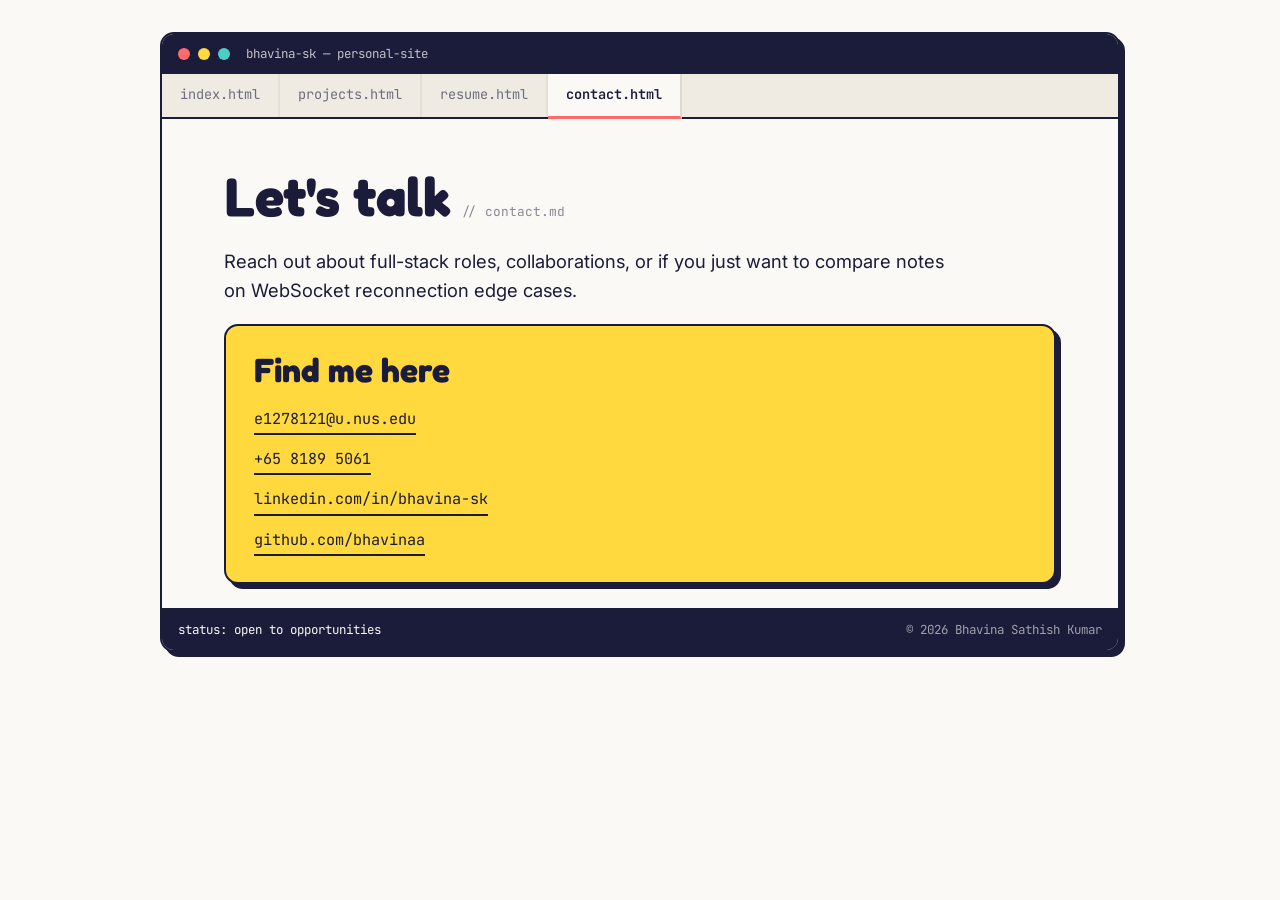
==== contact.html @ 5a0f99d2 "update the github pages" ====
<!DOCTYPE html>
<html lang="en">
<head>
<meta charset="UTF-8">
<meta name="viewport" content="width=device-width, initial-scale=1.0">
<title>Contact — Bhavina Sathish Kumar</title>
<meta name="description" content="Get in touch with Bhavina Sathish Kumar.">
<link rel="preconnect" href="https://fonts.googleapis.com">
<link href="https://fonts.googleapis.com/css2?family=Fredoka:wght@500;600;700&family=Inter:wght@400;500;600&family=JetBrains+Mono:wght@400;500&display=swap" rel="stylesheet">
<link rel="stylesheet" href="style.css">
</head>
<body>

<div class="editor">
  <div class="titlebar">
    <span class="dot red"></span>
    <span class="dot yellow"></span>
    <span class="dot green"></span>
    <span class="titlebar-label">bhavina-sk — personal-site</span>
  </div>

  <nav class="tabs">
    <a href="index.html">index.html</a>
    <a href="projects.html">projects.html</a>
    <a href="resume.html">resume.html</a>
    <a href="contact.html" class="active">contact.html</a>
  </nav>

  <main>
    <div class="wrap">

      <div class="section-head" style="margin-top:0;">
        <h1 style="margin:0;">Let's talk</h1>
        <span class="tag">// contact.md</span>
      </div>
      <p class="lede">
        Reach out about full-stack roles, collaborations, or if you just want
        to compare notes on WebSocket reconnection edge cases.
      </p>

      <div class="contact-card">
        <h2 style="margin:0;">Find me here</h2>
        <div class="contact-links">
          <a href="mailto:e1278121@u.nus.edu">e1278121@u.nus.edu</a>
          <a href="tel:+6581895061">+65 8189 5061</a>
          <a href="https://linkedin.com/in/bhavina-sk">linkedin.com/in/bhavina-sk</a>
          <a href="https://github.com/bhavinaa">github.com/bhavinaa</a>
        </div>
      </div>

    </div>
  </main>

  <footer class="statusbar">
    <span>status: open to opportunities</span>
    <span class="dim">&copy; <span data-year></span> Bhavina Sathish Kumar</span>
  </footer>
</div>

<script src="script.js"></script>
</body>
</html>
---- style.css ----
/* ============================================
   Design tokens
   ============================================ */
:root {
  --ink: #1B1B3A;
  --cloud: #FAF9F6;
  --coral: #FF6B6B;
  --sun: #FFD93D;
  --teal: #4ECDC4;
  --grape: #8B7FD6;

  --font-display: "Fredoka", sans-serif;
  --font-body: "Inter", sans-serif;
  --font-mono: "JetBrains Mono", monospace;

  --radius: 14px;
  --border: 2px solid var(--ink);
  --shadow: 5px 5px 0 var(--ink);
}

* { box-sizing: border-box; }

html { scroll-behavior: smooth; }

body {
  margin: 0;
  background: var(--cloud);
  color: var(--ink);
  font-family: var(--font-body);
  line-height: 1.6;
}

@media (prefers-reduced-motion: reduce) {
  * { animation-duration: 0.01ms !important; transition-duration: 0.01ms !important; }
}

a { color: inherit; }

img, svg { max-width: 100%; display: block; }

h1, h2, h3 {
  font-family: var(--font-display);
  margin: 0 0 0.4em 0;
  line-height: 1.1;
}

h1 { font-size: clamp(2.2rem, 5vw, 3.4rem); }
h2 { font-size: clamp(1.5rem, 3vw, 2.1rem); }

p { margin: 0 0 1em 0; }

.wrap {
  max-width: 880px;
  margin: 0 auto;
  padding: 0 24px;
}

/* ============================================
   Editor "window" chrome
   ============================================ */
.editor {
  max-width: 960px;
  margin: 32px auto;
  border: var(--border);
  border-radius: var(--radius);
  background: var(--cloud);
  box-shadow: var(--shadow);
  overflow: hidden;
}

.titlebar {
  display: flex;
  align-items: center;
  gap: 8px;
  padding: 10px 16px;
  background: var(--ink);
}

.dot { width: 12px; height: 12px; border-radius: 50%; }
.dot.red { background: var(--coral); }
.dot.yellow { background: var(--sun); }
.dot.green { background: var(--teal); }

.titlebar-label {
  margin-left: 8px;
  font-family: var(--font-mono);
  font-size: 0.78rem;
  color: var(--cloud);
  opacity: 0.75;
}

/* Tab navigation, styled like open editor tabs */
nav.tabs {
  display: flex;
  flex-wrap: wrap;
  background: #EFEBE2;
  border-bottom: var(--border);
}

nav.tabs a {
  font-family: var(--font-mono);
  font-size: 0.85rem;
  text-decoration: none;
  padding: 10px 18px;
  border-right: 2px solid #DEDACF;
  color: var(--ink);
  opacity: 0.6;
  white-space: nowrap;
  transition: opacity 0.15s ease, background 0.15s ease;
}

nav.tabs a:hover { opacity: 1; background: #E5E0D4; }

nav.tabs a.active {
  opacity: 1;
  background: var(--cloud);
  border-bottom: 3px solid var(--coral);
  margin-bottom: -2px;
  font-weight: 600;
}

nav.tabs a:focus-visible,
a:focus-visible,
button:focus-visible {
  outline: 3px solid var(--grape);
  outline-offset: 2px;
}

main { padding: 48px 0 24px; }

/* ============================================
   Hero
   ============================================ */
.hero {
  padding: 12px 0 8px;
}

.eyebrow {
  display: inline-block;
  font-family: var(--font-mono);
  font-size: 0.78rem;
  background: var(--sun);
  border: 2px solid var(--ink);
  border-radius: 999px;
  padding: 4px 14px;
  margin-bottom: 18px;
}

.cursor {
  display: inline-block;
  width: 3px;
  height: 1em;
  background: var(--coral);
  margin-left: 4px;
  vertical-align: text-bottom;
  animation: blink 1s steps(1) infinite;
}

@keyframes blink { 50% { opacity: 0; } }

.lede {
  font-size: 1.15rem;
  max-width: 60ch;
}

.blobs {
  position: relative;
  height: 0;
}

/* ============================================
   Buttons / pills
   ============================================ */
.btn {
  display: inline-block;
  font-family: var(--font-mono);
  font-size: 0.9rem;
  text-decoration: none;
  padding: 10px 20px;
  border: var(--border);
  border-radius: 8px;
  background: var(--coral);
  color: var(--ink);
  box-shadow: 4px 4px 0 var(--ink);
  transition: transform 0.12s ease, box-shadow 0.12s ease;
}

.btn:hover { transform: translate(-2px, -2px); box-shadow: 6px 6px 0 var(--ink); }
.btn:active { transform: translate(0, 0); box-shadow: 2px 2px 0 var(--ink); }

.btn.alt { background: var(--teal); }
.btn.ghost { background: var(--cloud); }

.btn-row { display: flex; gap: 14px; flex-wrap: wrap; margin-top: 24px; }

.pill {
  display: inline-block;
  font-family: var(--font-mono);
  font-size: 0.75rem;
  padding: 3px 10px;
  border-radius: 999px;
  border: 2px solid var(--ink);
  background: var(--cloud);
  margin: 0 6px 6px 0;
}

/* ============================================
   Section headers
   ============================================ */
.section-head {
  display: flex;
  align-items: baseline;
  gap: 10px;
  margin: 56px 0 20px;
}

.section-head .tag {
  font-family: var(--font-mono);
  font-size: 0.8rem;
  color: var(--ink);
  opacity: 0.5;
}

/* ============================================
   Project cards (mini app windows)
   ============================================ */
.grid { display: grid; grid-template-columns: 1fr 1fr; gap: 24px; }

@media (max-width: 640px) { .grid { grid-template-columns: 1fr; } }

.card {
  border: var(--border);
  border-radius: var(--radius);
  overflow: hidden;
  background: var(--cloud);
  box-shadow: var(--shadow);
  transition: transform 0.15s ease, box-shadow 0.15s ease;
}

.card:hover { transform: translate(-3px, -3px); box-shadow: 8px 8px 0 var(--ink); }

.card .titlebar { padding: 8px 14px; }
.card .titlebar-label { font-size: 0.72rem; }

.card-body { padding: 18px 20px 22px; }

.card h3 { font-size: 1.15rem; margin-bottom: 8px; }

.card p { font-size: 0.95rem; opacity: 0.85; }

.card .stack { margin-top: 12px; }

.card-accent-coral .titlebar { background: var(--coral); }
.card-accent-teal .titlebar { background: var(--teal); }
.card-accent-grape .titlebar { background: var(--grape); }
.card-accent-sun .titlebar { background: var(--sun); }

.card .titlebar-label { color: var(--ink); opacity: 0.7; }

/* ============================================
   Footer status bar
   ============================================ */
footer.statusbar {
  border-top: var(--border);
  background: var(--ink);
  color: var(--cloud);
  font-family: var(--font-mono);
  font-size: 0.78rem;
  padding: 10px 16px;
  display: flex;
  justify-content: space-between;
  flex-wrap: wrap;
  gap: 8px;
}

footer.statusbar span.dim { opacity: 0.6; }

/* ============================================
   About / Resume content blocks
   ============================================ */
.timeline-item {
  border-left: 3px solid var(--grape);
  padding-left: 18px;
  margin-bottom: 26px;
}

.timeline-item .when {
  font-family: var(--font-mono);
  font-size: 0.78rem;
  opacity: 0.6;
}

.skill-group { margin-bottom: 22px; }
.skill-group h3 { font-size: 1rem; margin-bottom: 10px; }

.contact-card {
  border: var(--border);
  border-radius: var(--radius);
  background: var(--sun);
  box-shadow: var(--shadow);
  padding: 26px 28px;
  margin-top: 8px;
}

.contact-links { display: flex; flex-direction: column; gap: 12px; margin-top: 18px; }

.contact-links a {
  text-decoration: none;
  font-family: var(--font-mono);
  font-size: 0.95rem;
  border-bottom: 2px solid var(--ink);
  width: fit-content;
  padding-bottom: 2px;
}
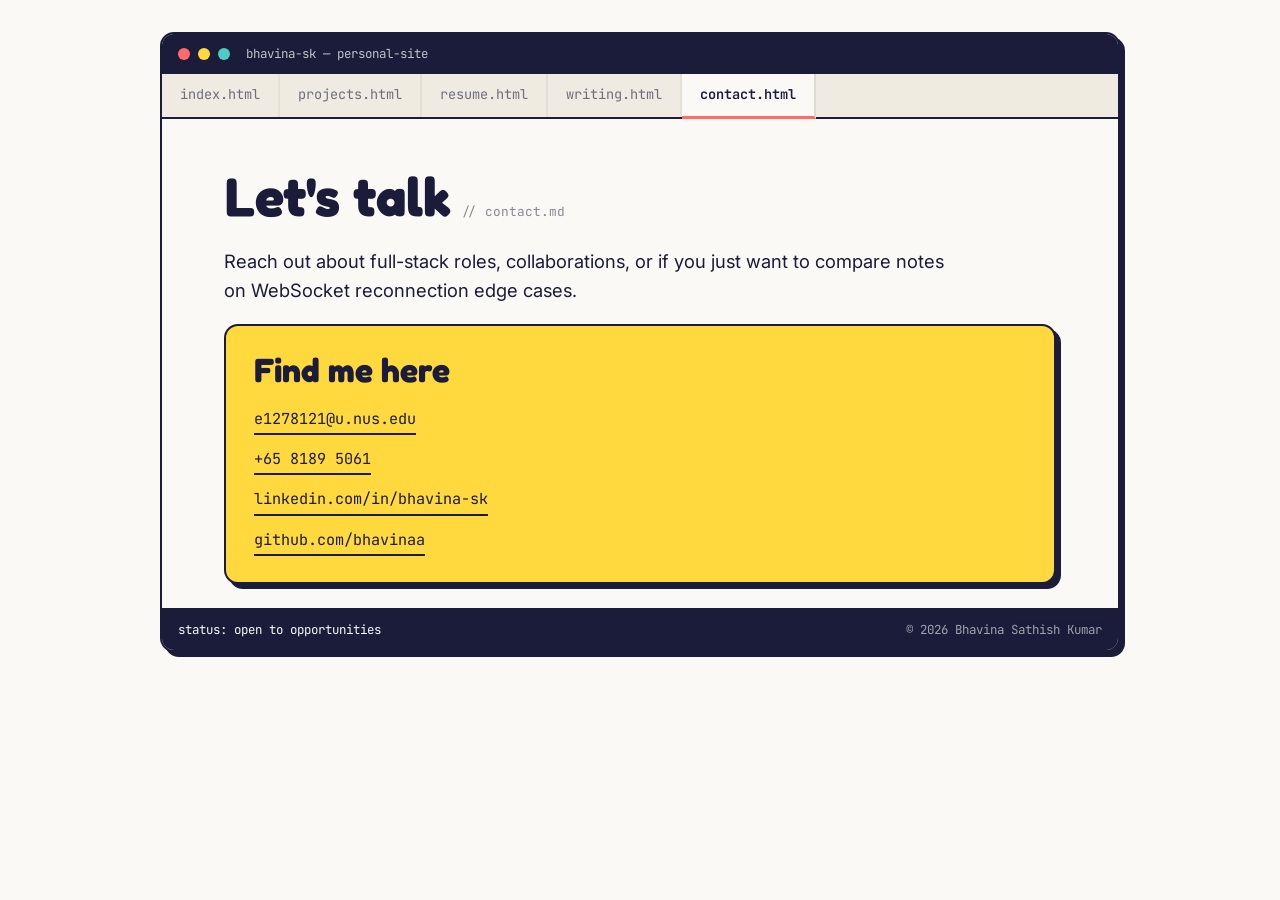
==== commit 739cd666: "update index" ====
--- a/contact.html
+++ b/contact.html
@@ -23,6 +23,7 @@
     <a href="index.html">index.html</a>
     <a href="projects.html">projects.html</a>
     <a href="resume.html">resume.html</a>
+    <a href="writing.html">writing.html</a>
     <a href="contact.html" class="active">contact.html</a>
   </nav>
 
@@ -59,4 +60,4 @@
 
 <script src="script.js"></script>
 </body>
-</html>
+</html>
--- a/style.css
+++ b/style.css
@@ -312,3 +312,87 @@
   width: fit-content;
   padding-bottom: 2px;
 }
+
+/* ============================================
+   Writing / notes: post list
+   ============================================ */
+.post-list { margin-top: 28px; }
+
+.post-item {
+  display: block;
+  text-decoration: none;
+  color: var(--ink);
+  border: var(--border);
+  border-radius: var(--radius);
+  background: var(--cloud);
+  box-shadow: var(--shadow);
+  padding: 20px 22px;
+  margin-bottom: 20px;
+  transition: transform 0.15s ease, box-shadow 0.15s ease;
+}
+
+.post-item:hover { transform: translate(-3px, -3px); box-shadow: 8px 8px 0 var(--ink); }
+
+.post-meta {
+  font-family: var(--font-mono);
+  font-size: 0.75rem;
+  opacity: 0.6;
+  margin-bottom: 6px;
+}
+
+.post-item h3 { font-size: 1.1rem; margin-bottom: 6px; }
+
+.post-item p { margin: 0; font-size: 0.92rem; opacity: 0.85; }
+
+/* ============================================
+   Writing / notes: individual article
+   ============================================ */
+.back-link {
+  display: inline-block;
+  font-family: var(--font-mono);
+  font-size: 0.82rem;
+  text-decoration: none;
+  border-bottom: 2px solid var(--ink);
+  margin-bottom: 28px;
+}
+
+.article-meta {
+  font-family: var(--font-mono);
+  font-size: 0.8rem;
+  opacity: 0.6;
+  margin-bottom: 6px;
+}
+
+.article h1 { margin-bottom: 6px; }
+
+.article-tags { margin: 12px 0 32px; }
+
+.article-body h2 {
+  font-size: 1.25rem;
+  margin-top: 2em;
+}
+
+.article-body p { max-width: 68ch; }
+
+.article-body ul, .article-body ol {
+  max-width: 68ch;
+  padding-left: 1.3em;
+}
+
+.article-body li { margin-bottom: 0.4em; }
+
+.article-body blockquote {
+  margin: 1.6em 0;
+  padding: 4px 20px;
+  border-left: 3px solid var(--coral);
+  font-style: italic;
+  opacity: 0.85;
+}
+
+.article-body code {
+  font-family: var(--font-mono);
+  background: #EFEBE2;
+  padding: 2px 6px;
+  border-radius: 4px;
+  font-size: 0.88em;
+}
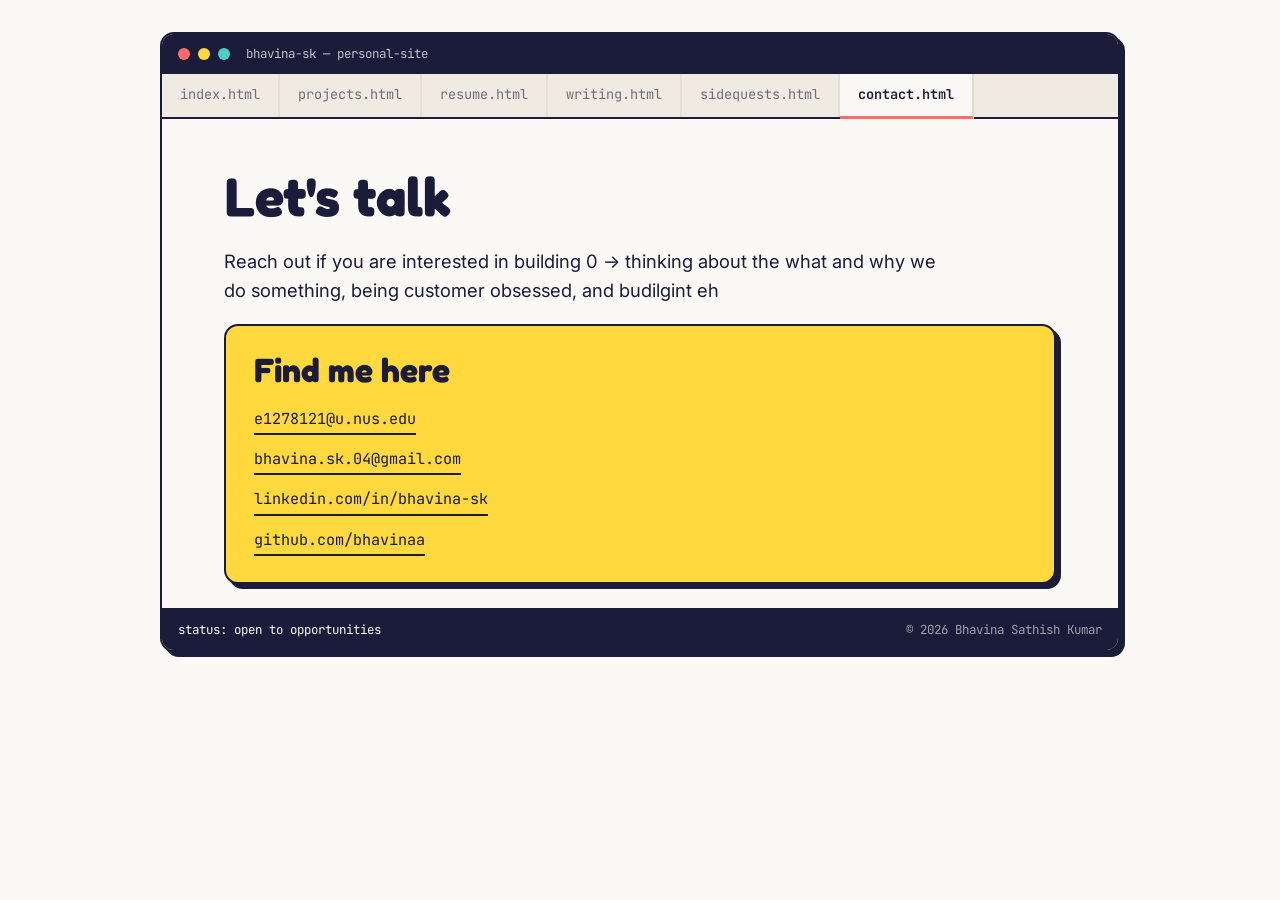
==== commit 7dea13cf: "update side quests" ====
--- a/contact.html
+++ b/contact.html
@@ -24,6 +24,7 @@
     <a href="projects.html">projects.html</a>
     <a href="resume.html">resume.html</a>
     <a href="writing.html">writing.html</a>
+    <a href="sidequests.html">sidequests.html</a>
     <a href="contact.html" class="active">contact.html</a>
   </nav>
 
@@ -32,18 +33,16 @@
 
       <div class="section-head" style="margin-top:0;">
         <h1 style="margin:0;">Let's talk</h1>
-        <span class="tag">// contact.md</span>
       </div>
       <p class="lede">
-        Reach out about full-stack roles, collaborations, or if you just want
-        to compare notes on WebSocket reconnection edge cases.
+        Reach out if you are interested in building 0 -> thinking about the what and why we do something, being customer obsessed, and budilgint eh 
       </p>
 
       <div class="contact-card">
         <h2 style="margin:0;">Find me here</h2>
         <div class="contact-links">
           <a href="mailto:e1278121@u.nus.edu">e1278121@u.nus.edu</a>
-          <a href="tel:+6581895061">+65 8189 5061</a>
+          <a href="email:bhavina.sk.04@gmail.com">bhavina.sk.04@gmail.com</a>
           <a href="https://linkedin.com/in/bhavina-sk">linkedin.com/in/bhavina-sk</a>
           <a href="https://github.com/bhavinaa">github.com/bhavinaa</a>
         </div>
--- a/style.css
+++ b/style.css
@@ -239,6 +239,16 @@
 
 .card:hover { transform: translate(-3px, -3px); box-shadow: 8px 8px 0 var(--ink); }
 
+a.card { text-decoration: none; color: inherit; cursor: pointer; }
+
+.card .read-more {
+  display: inline-block;
+  margin-top: 12px;
+  font-family: var(--font-mono);
+  font-size: 0.82rem;
+  opacity: 0.75;
+}
+
 .card .titlebar { padding: 8px 14px; }
 .card .titlebar-label { font-size: 0.72rem; }
 
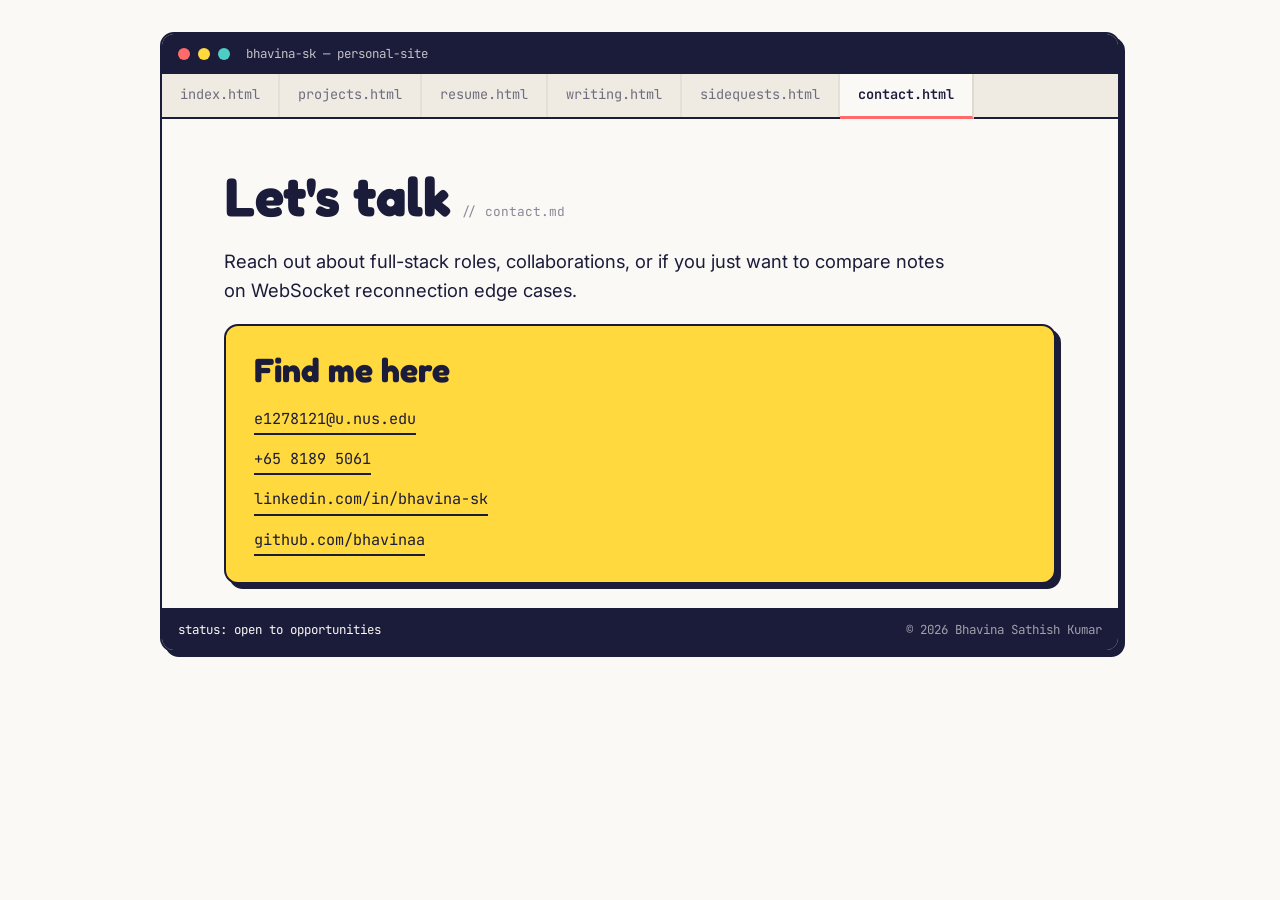
==== commit 941f2508: "update file structure" ====
--- a/contact.html
+++ b/contact.html
@@ -33,16 +33,18 @@
 
       <div class="section-head" style="margin-top:0;">
         <h1 style="margin:0;">Let's talk</h1>
+        <span class="tag">// contact.md</span>
       </div>
       <p class="lede">
-        Reach out if you are interested in building 0 -> thinking about the what and why we do something, being customer obsessed, and budilgint eh 
+        Reach out about full-stack roles, collaborations, or if you just want
+        to compare notes on WebSocket reconnection edge cases.
       </p>
 
       <div class="contact-card">
         <h2 style="margin:0;">Find me here</h2>
         <div class="contact-links">
           <a href="mailto:e1278121@u.nus.edu">e1278121@u.nus.edu</a>
-          <a href="email:bhavina.sk.04@gmail.com">bhavina.sk.04@gmail.com</a>
+          <a href="tel:+6581895061">+65 8189 5061</a>
           <a href="https://linkedin.com/in/bhavina-sk">linkedin.com/in/bhavina-sk</a>
           <a href="https://github.com/bhavinaa">github.com/bhavinaa</a>
         </div>
@@ -59,4 +61,4 @@
 
 <script src="script.js"></script>
 </body>
-</html>+</html>
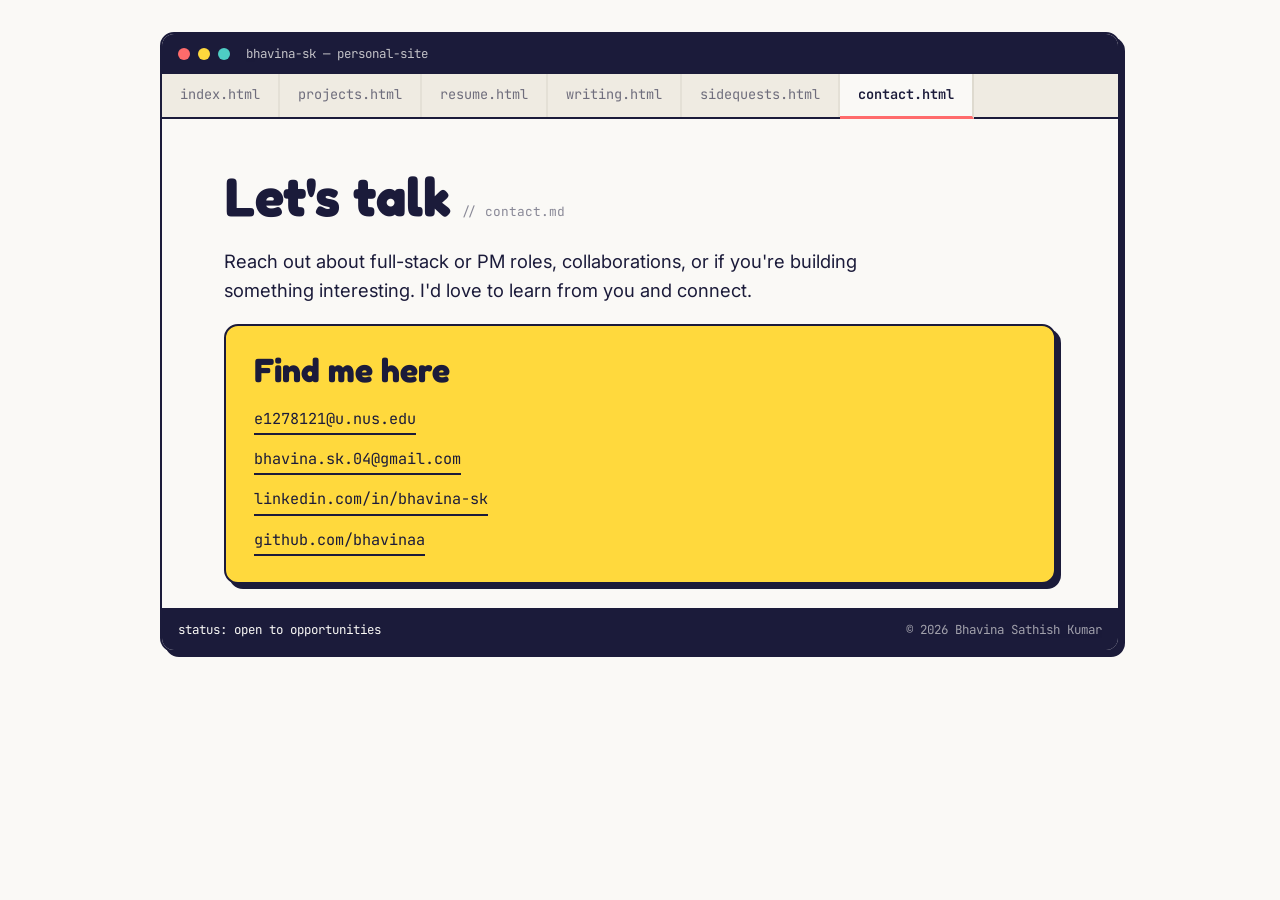
==== commit 3648cc11: "correct formating" ====
--- a/contact.html
+++ b/contact.html
@@ -36,15 +36,14 @@
         <span class="tag">// contact.md</span>
       </div>
       <p class="lede">
-        Reach out about full-stack roles, collaborations, or if you just want
-        to compare notes on WebSocket reconnection edge cases.
+        Reach out about full-stack or PM roles, collaborations, or if you're building something interesting. I'd love to learn from you and connect.
       </p>
 
       <div class="contact-card">
         <h2 style="margin:0;">Find me here</h2>
         <div class="contact-links">
           <a href="mailto:e1278121@u.nus.edu">e1278121@u.nus.edu</a>
-          <a href="tel:+6581895061">+65 8189 5061</a>
+          <a href="personal-email">bhavina.sk.04@gmail.com</a>
           <a href="https://linkedin.com/in/bhavina-sk">linkedin.com/in/bhavina-sk</a>
           <a href="https://github.com/bhavinaa">github.com/bhavinaa</a>
         </div>
